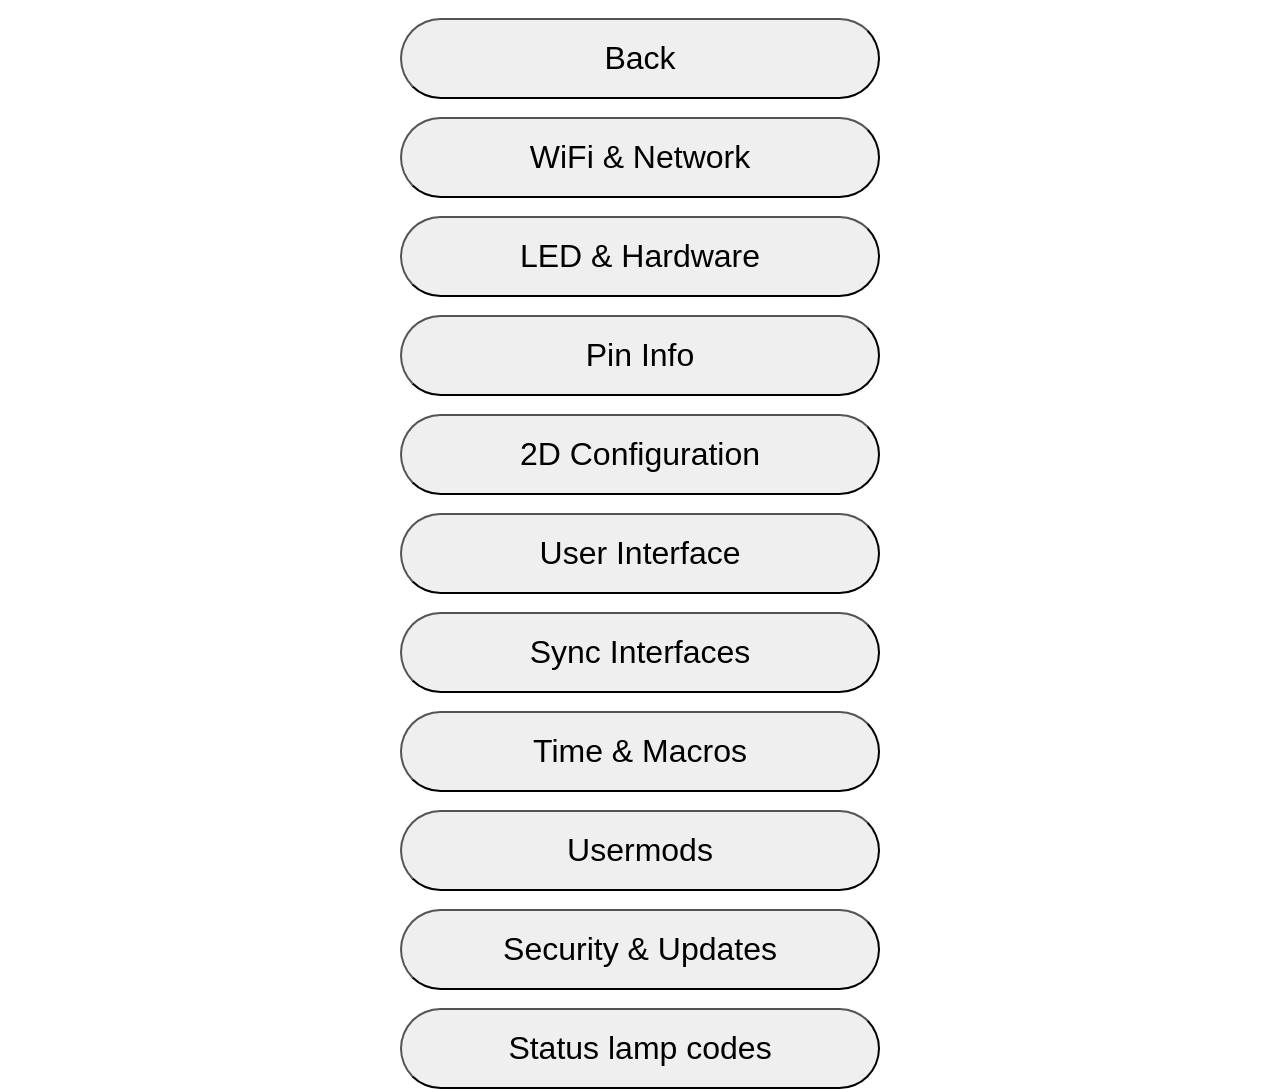
==== wled00/data/settings.htm @ d4d431ea "Link the status lamp guide from controller settings Give controller users a way to look up status la" ====
<!DOCTYPE html>
<html lang="en">
<head>
	<meta charset="UTF-8">
	<meta content="width=device-width, initial-scale=1.0, maximum-scale=1.0, user-scalable=no" name="viewport">
	<title>WLED Settings</title>
	<script>
		// load common.js with retry on error
		(function loadFiles() {
			const l = document.createElement('script');
			l.src = 'common.js';
			// note: loading style.css here causes ugly white button flashes so @import url("style.css") below inlines it for this page (only costs ~30bytes of flash)
			l.onload = () => {
				getLoc();
				loadJS(getURL('/settings/s.js?p=0'), false);
			};
			l.onerror = () => setTimeout(loadFiles, 100);
			document.head.appendChild(l);
		})();
	</script>
	<style>
		@import url("style.css");
		body {
			height: 100px;
			margin: 0 auto;
			max-width: 520px;
		}
		html {
			--h: 9vh;
		}
		button {
			display: block;
			border-radius: var(--h);
			font-size: clamp(1rem, 6vw, 2rem);
			height: var(--h);
			width: calc(100% - 40px);
			margin: 2vh auto 0;
			padding: 0;
		}
	</style>
</head>
<body>
<button type=submit id="b" onclick="window.location=getURL('/')">Back</button>
<button type="submit" onclick="window.location=getURL('/settings/wifi')">WiFi & Network</button>
<button type="submit" onclick="window.location=getURL('/settings/leds')">LED & Hardware</button>
<button type="submit" onclick="window.location=getURL('/settings/pins')">Pin Info</button>
<button id="2dbtn" type="submit" onclick="window.location=getURL('/settings/2D')">2D Configuration</button>
<button type="submit" onclick="window.location=getURL('/settings/ui')">User Interface</button>
<button id="dmxbtn" style="display:none;" type="submit" onclick="window.location=getURL('/settings/dmx')">DMX Output</button>
<button type="submit" onclick="window.location=getURL('/settings/sync')">Sync Interfaces</button>
<button type="submit" onclick="window.location=getURL('/settings/time')">Time & Macros</button>
<button type="submit" onclick="window.location=getURL('/settings/um')">Usermods</button>
<button type="submit" onclick="window.location=getURL('/settings/sec')">Security & Updates</button>
<button type="button" onclick="window.open('https://kustgloed.nl/en/status-lamp/','_blank','noopener,noreferrer')">Status lamp codes</button>
</body>
</html>
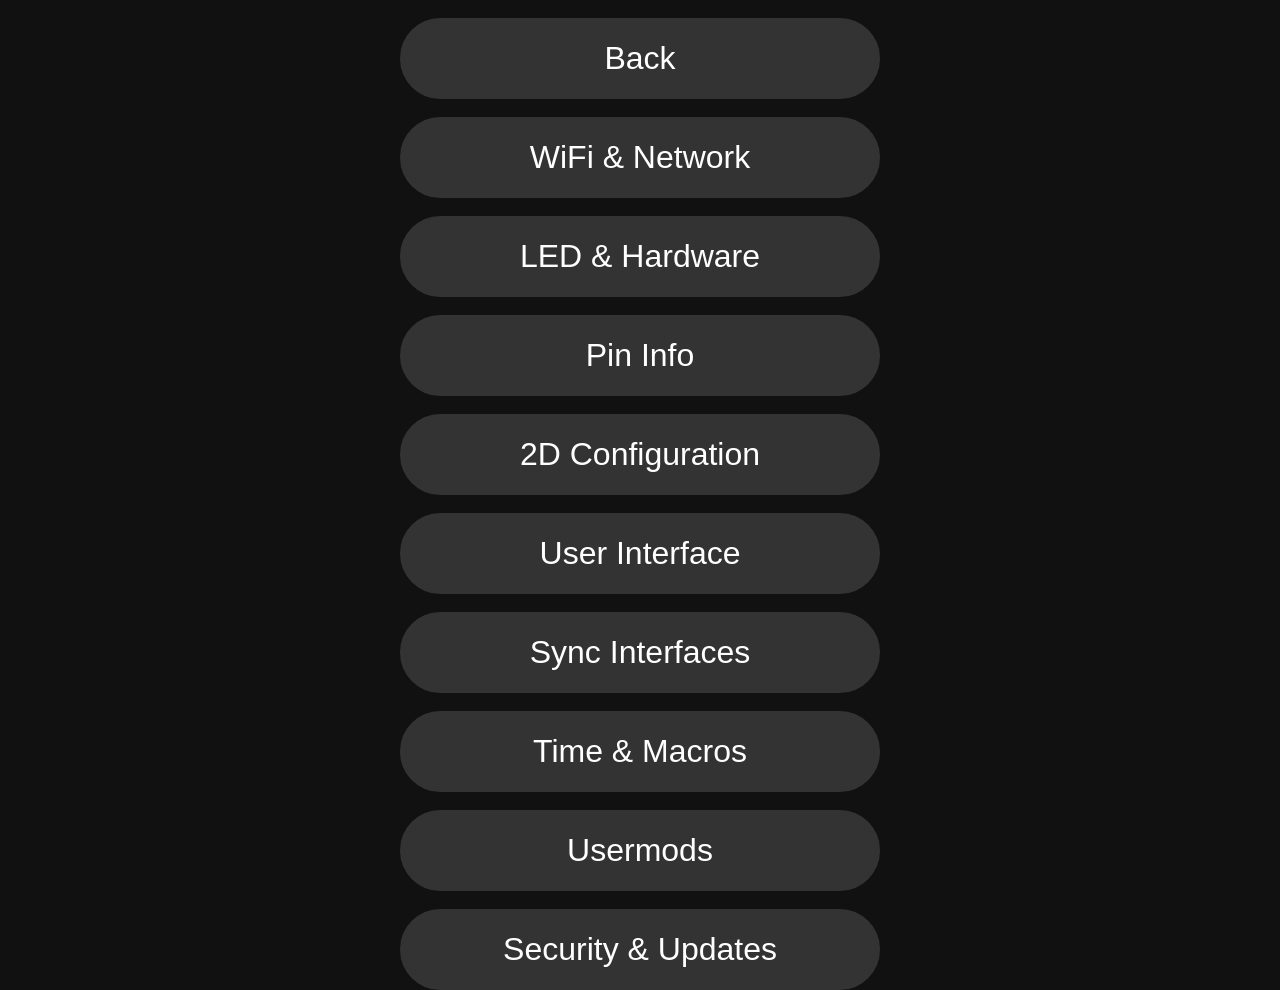
==== commit 47404490: "Add Kustgloed welcome page and speed up release gates Controller UI: - Serve a Dutch/English welcome" ====
--- a/wled00/data/settings.htm
+++ b/wled00/data/settings.htm
@@ -51,6 +51,5 @@
 <button type="submit" onclick="window.location=getURL('/settings/time')">Time & Macros</button>
 <button type="submit" onclick="window.location=getURL('/settings/um')">Usermods</button>
 <button type="submit" onclick="window.location=getURL('/settings/sec')">Security & Updates</button>
-<button type="button" onclick="window.open('https://kustgloed.nl/en/status-lamp/','_blank','noopener,noreferrer')">Status lamp codes</button>
 </body>
 </html>
